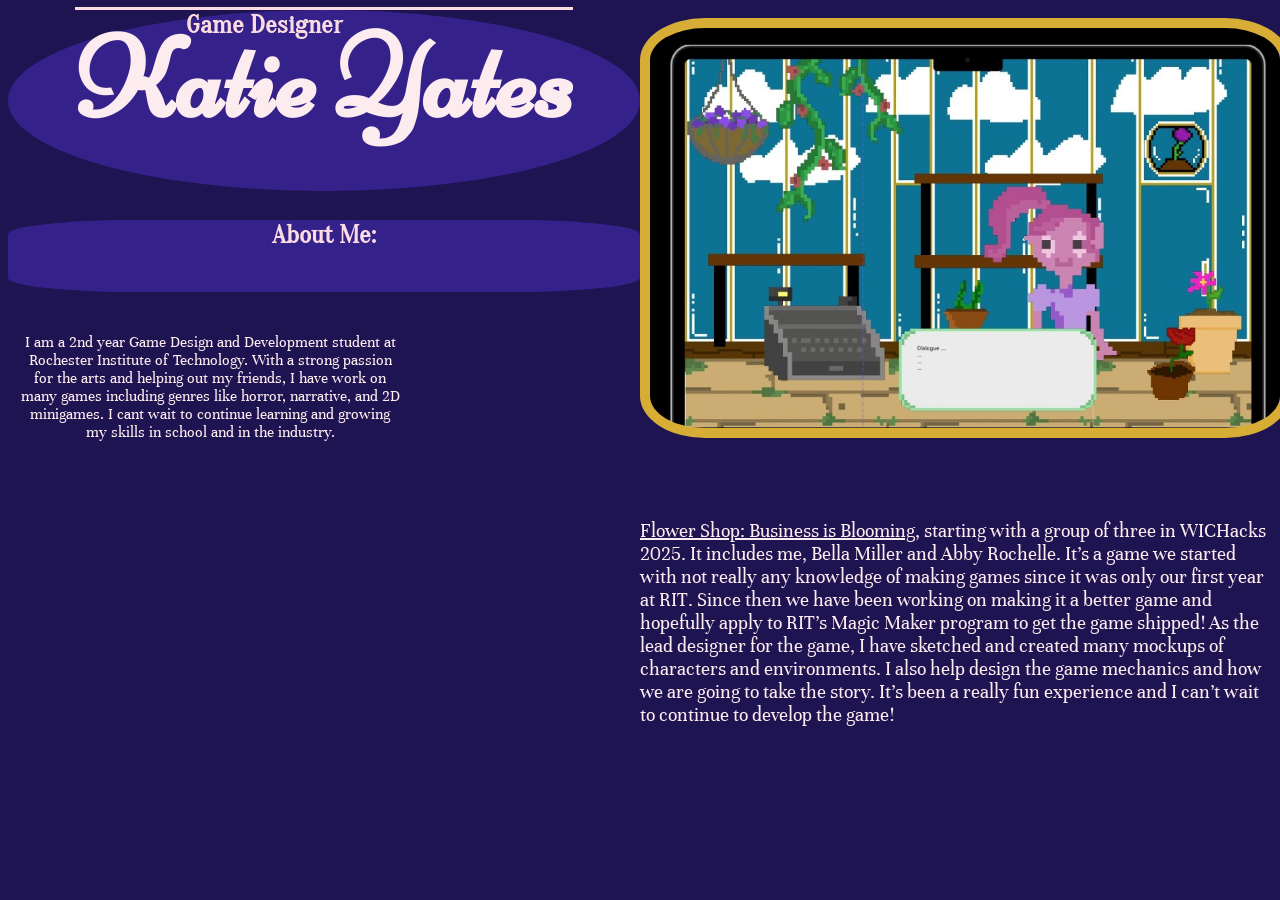
==== index.html @ e9612293 "flower shop and grid" ====
<!DOCTYPE html>
<html lang="en">
<head>
    <meta charset="UTF-8">
    <meta name="viewport" content="width=device-width, initial-scale=1.0">
    <link rel="stylesheet" href="index.css">
    <link rel="preconnect" href="https://fonts.googleapis.com">
    <link rel="preconnect" href="https://fonts.gstatic.com" crossorigin>
    <link href="https://fonts.googleapis.com/css2?family=Niconne&family=Oranienbaum&family=Unna:ital,wght@0,400;0,700;1,400;1,700&display=swap" rel="stylesheet">
    <title>Katie Yates</title>
</head>
<body>
    
    <h1>
     Katie Yates
    </h1>
    <h2>
      Game Designer
    </h2>
    
    <h3>About Me:</h3>
    <p id="aboutMeBox"> I am a 2nd year Game Design and Development student at Rochester
        Institute of Technology. With a strong passion for the arts and helping out my friends, I have
        work on many games including genres like horror, narrative, and 2D minigames. I cant wait to continue learning
        and growing my skills in school and in the industry.
    </p>

    
    <img class="workingOn" src="images/flowershop_photo.jpeg" alt="screenshot of game">
    <p id="FlowerShopText"><a href="">Flower Shop: Business is Blooming</a>, starting with a group of three in WICHacks 2025. It includes me, Bella Miller and Abby Rochelle. It's a game we started with not really any knowledge of making games since it was only our first year at RIT. Since then we have been working on making it a better game and hopefully apply to RIT’s Magic Maker program to get the game shipped! As the lead designer for the game, I have sketched and created many mockups of characters and environments. I also help design the game mechanics and how we are going to take the story. It's been a really fun experience and I can’t wait to continue to develop the game!
</p>

    
    
</body>
</html>
---- index.css ----
.niconne-regular {
  font-family: "Niconne", cursive;
  font-weight: 400;
  font-style: normal;
}
.oranienbaum-regular {
  font-family: "Oranienbaum", serif;
  font-weight: 400;
  font-style: normal;
}
.unna-regular {
  font-family: "Unna", serif;
  font-weight: 400;
  font-style: normal;
}

.unna-bold {
  font-family: "Unna", serif;
  font-weight: 700;
  font-style: normal;
}

.unna-regular-italic {
  font-family: "Unna", serif;
  font-weight: 400;
  font-style: italic;
}

.unna-bold-italic {
  font-family: "Unna", serif;
  font-weight: 700;
  font-style: italic;
}

body{ 
  display: grid;
  grid-template-columns: 50% 50%;
  grid-template-rows: auto auto auto 20%;
  background-color: #1F1452;
    
}
h2{
   color: 
  #f9dbe1;
   font-size: 2vw;
   width: 40%;
   text-align: center;
   margin-top: 2px;
   font-family: Oranienbaum;
   z-index: 0;
   position:absolute;
   
}
h1{
   grid-column-start: 1;
   grid-column-end: 3;
    text-decoration: overline;
    text-decoration-color: #f9dbe1;
    text-decoration-thickness: 3px;
    background-color:#35218a;
    margin-top: 2px;
    margin-bottom: 3px;
    font-size: 9vw;
    width: 50%;
    color: #FDECEF;
    z-index: 0;
    text-align: center;
    border-radius: 50%;
    
    font-family: Niconne;
}
h3{
    font-family: Oranienbaum;
    color: #f9dbe1;
    font-size: 2vw;
    background-color: #35218a;
    border-radius: 20%;
    width: 100%;
    text-align: center;
    
}
#aboutMeBox{
    grid-column-start: 1;
    color:#FDECEF;
    width: 30vw;
    font-family: Unna;
    margin-left: 10px;
    text-align: center;
    
}
.workingOn{
  position: absolute;
  left: 50%;
    height: 400px;
    background-color: #d8ad35;
    padding: 10px;
    border-radius: 10%;
    margin-top: 10px;
    
}

#FlowerShopText{
  grid-row-start: 4;
  grid-column-start: 2;
  font-family: Unna;
  color:#FDECEF;
  font-size: 20px;
}
a{
  color:#FDECEF;
}
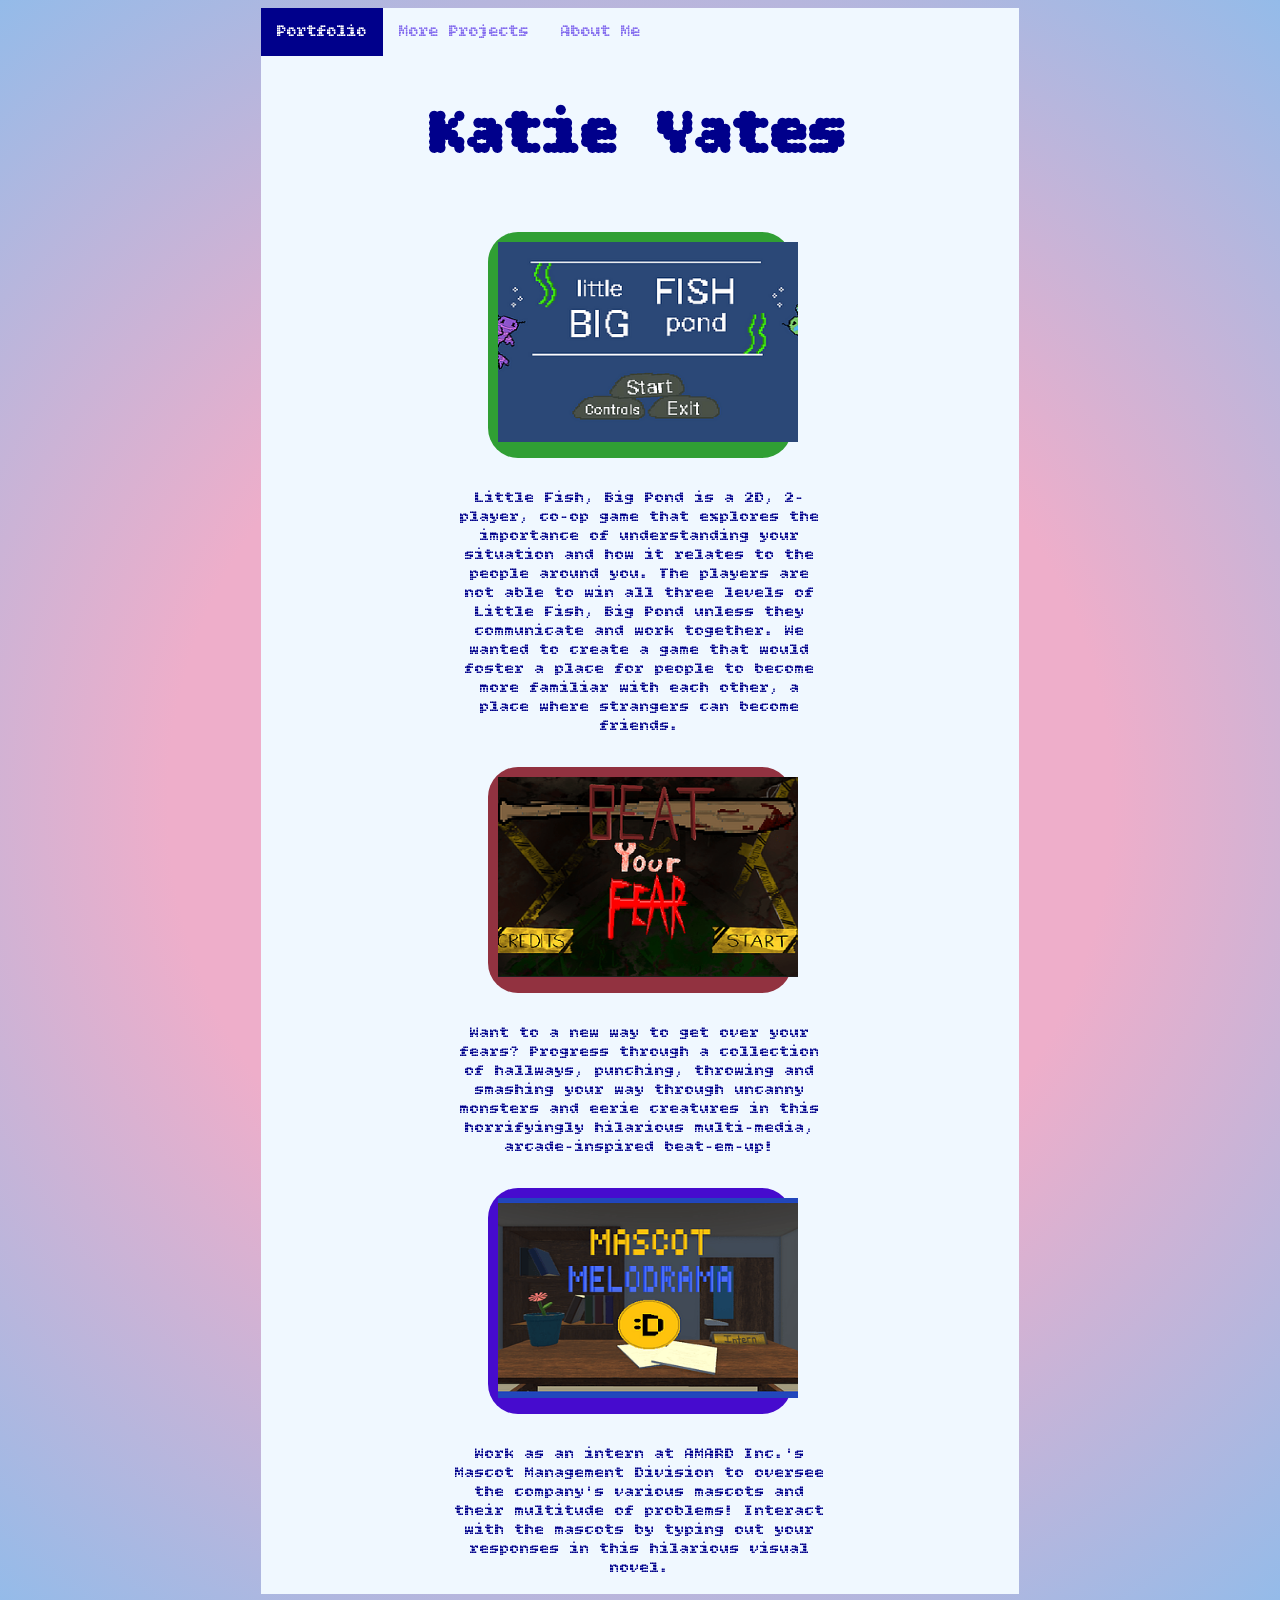
==== commit 9272fe06: "scrapped old one, this one is so in" ====
--- a/index.html
+++ b/index.html
@@ -3,34 +3,47 @@
 <head>
     <meta charset="UTF-8">
     <meta name="viewport" content="width=device-width, initial-scale=1.0">
+    <link rel="preconnect" href="https://fonts.googleapis.com">
+<link rel="preconnect" href="https://fonts.gstatic.com" crossorigin>
+<link href="https://fonts.googleapis.com/css2?family=Bitcount:wght,CRSV,ELSH@100..900,0,49.7&display=swap" rel="stylesheet">
     <link rel="stylesheet" href="index.css">
-    <link rel="preconnect" href="https://fonts.googleapis.com">
-    <link rel="preconnect" href="https://fonts.gstatic.com" crossorigin>
-    <link href="https://fonts.googleapis.com/css2?family=Niconne&family=Oranienbaum&family=Unna:ital,wght@0,400;0,700;1,400;1,700&display=swap" rel="stylesheet">
-    <title>Katie Yates</title>
+    <title>Katie Yates Portfolio</title>
 </head>
 <body>
+
+    <mainGrid>
+    <div class="topnav">
+    <a class="active" href="/index.html">Portfolio</a>
+     <a href="/projects.html">More Projects</a>
+     <a href="/contact.html">About Me</a>
+    </div>
+
+    <h1 id="nameHeader">Katie Yates</h1>
     
-    <h1>
-     Katie Yates
-    </h1>
-    <h2>
-      Game Designer
-    </h2>
-    
-    <h3>About Me:</h3>
-    <p id="aboutMeBox"> I am a 2nd year Game Design and Development student at Rochester
-        Institute of Technology. With a strong passion for the arts and helping out my friends, I have
-        work on many games including genres like horror, narrative, and 2D minigames. I cant wait to continue learning
-        and growing my skills in school and in the industry.
-    </p>
+    <a id="game1" href="link to gamepage"><img src="images/LittlePondLogo.png" 
+        alt="screenshot from fish pixel game" style="width:300px;height:200px;"></a>
 
-    
-    <img class="workingOn" src="images/flowershop_photo.jpeg" alt="screenshot of game">
-    <p id="FlowerShopText"><a href="">Flower Shop: Business is Blooming</a>, starting with a group of three in WICHacks 2025. It includes me, Bella Miller and Abby Rochelle. It's a game we started with not really any knowledge of making games since it was only our first year at RIT. Since then we have been working on making it a better game and hopefully apply to RIT’s Magic Maker program to get the game shipped! As the lead designer for the game, I have sketched and created many mockups of characters and environments. I also help design the game mechanics and how we are going to take the story. It's been a really fun experience and I can’t wait to continue to develop the game!
-</p>
+        <p id="game1Paragraph">Little Fish, Big Pond is a 2D, 2-player, co-op game that explores the 
+            importance of understanding your situation and how it relates to the people around you. 
+            The players are not able to win all three levels of Little Fish, Big Pond unless they communicate 
+            and work together. We wanted to create a game that would foster a place for people to become more 
+            familiar with each other, a place where strangers can become friends.</p>
 
-    
-    
+    <a id="game2" href="link to gamepage"><img src="images/BeatYourFearLogo.png" 
+            alt="screenshot from pixel fighting game" style="width:300px;height:200px;"></a>
+
+        <p id="game2Paragraph">Want to a new way to get over your fears? 
+            Progress through a collection of hallways, punching, throwing and smashing 
+            your way through uncanny monsters and eerie creatures in this horrifyingly 
+            hilarious multi-media, arcade-inspired beat-em-up!</p>
+
+    <a id="game3" href="link to gamepage"><img src="images/MascotMelodramaLogo.png" 
+            alt="screenshot from pixel fighting game" style="width:300px;height:200px;"></a>
+
+        <p id="game3Paragraph">Work as an intern at AMARD Inc.'s Mascot Management Division to 
+            oversee the company's various mascots and their multitude of problems! Interact with 
+            the mascots by typing out your responses in this hilarious visual novel.</p>
+
+    </mainGrid>
 </body>
 </html>
--- a/index.css
+++ b/index.css
@@ -1,111 +1,136 @@
-.niconne-regular {
-  font-family: "Niconne", cursive;
-  font-weight: 400;
+
+
+.bitcount-pixel {
+  font-family: "Bitcount", system-ui;
+  font-optical-sizing: auto;
+  font-weight: 100;
   font-style: normal;
-}
-.oranienbaum-regular {
-  font-family: "Oranienbaum", serif;
-  font-weight: 400;
-  font-style: normal;
-}
-.unna-regular {
-  font-family: "Unna", serif;
-  font-weight: 400;
-  font-style: normal;
+  font-variation-settings:
+    "slnt" 0,
+    "CRSV" 0,
+    "ELSH" 49.7,
+    "ELXP" 0;
 }
 
-.unna-bold {
-  font-family: "Unna", serif;
-  font-weight: 700;
-  font-style: normal;
+mainGrid{
+    
+    display: grid;
+    grid-template-areas: "nav"
+                        "header"
+                        "personalParagraph"
+                        "game1"
+                        "game1description"
+                        "game2"
+                        "game2description"
+                        "game3"
+                        "game3description";
+    margin-left: 20%;
+    margin-right:20%;
+    color:darkblue;
+    background-color: aliceblue;
+    position: relative;
+    text-align: center;
+    font-family: "Bitcount";
 }
-
-.unna-regular-italic {
-  font-family: "Unna", serif;
-  font-weight: 400;
-  font-style: italic;
-}
-
-.unna-bold-italic {
-  font-family: "Unna", serif;
-  font-weight: 700;
-  font-style: italic;
-}
-
-body{ 
-  display: grid;
-  grid-template-columns: 50% 50%;
-  grid-template-rows: auto auto auto 20%;
-  background-color: #1F1452;
-    
-}
-h2{
-   color: 
-  #f9dbe1;
-   font-size: 2vw;
-   width: 40%;
-   text-align: center;
-   margin-top: 2px;
-   font-family: Oranienbaum;
-   z-index: 0;
-   position:absolute;
-   
-}
-h1{
-   grid-column-start: 1;
-   grid-column-end: 3;
-    text-decoration: overline;
-    text-decoration-color: #f9dbe1;
-    text-decoration-thickness: 3px;
-    background-color:#35218a;
-    margin-top: 2px;
-    margin-bottom: 3px;
-    font-size: 9vw;
-    width: 50%;
-    color: #FDECEF;
-    z-index: 0;
-    text-align: center;
-    border-radius: 50%;
-    
-    font-family: Niconne;
-}
-h3{
-    font-family: Oranienbaum;
-    color: #f9dbe1;
-    font-size: 2vw;
-    background-color: #35218a;
-    border-radius: 20%;
-    width: 100%;
-    text-align: center;
-    
-}
-#aboutMeBox{
-    grid-column-start: 1;
-    color:#FDECEF;
-    width: 30vw;
-    font-family: Unna;
-    margin-left: 10px;
-    text-align: center;
-    
-}
-.workingOn{
-  position: absolute;
-  left: 50%;
-    height: 400px;
-    background-color: #d8ad35;
-    padding: 10px;
-    border-radius: 10%;
-    margin-top: 10px;
+.topnav{
+    grid-area: nav;
     
 }
 
-#FlowerShopText{
-  grid-row-start: 4;
-  grid-column-start: 2;
-  font-family: Unna;
-  color:#FDECEF;
-  font-size: 20px;
+.topnav a {
+  float: left;
+  color: #836bee;
+  text-align: center;
+  padding: 14px 16px;
+  text-decoration: none;
+  font-size: 17px;
 }
-a{
-  color:#FDECEF;
+
+/* Change the color of links on hover */
+.topnav a:hover {
+  background-color: #ddd;
+  color: black;
+}
+
+/* Add a color to the active/current link */
+.topnav a.active {
+  background-color: darkblue;
+  color: white;
+}
+
+body{
+    background: #EEAECA;
+background: radial-gradient(circle,rgba(238, 174, 202, 1) 46%, rgba(148, 187, 233, 1) 100%);
+}
+#nameHeader{
+    font-size: 7vh;
+    grid-area: header;
+}
+#personalParagraph{
+    grid-area: personalParagraph;
+    margin-left: 10%;
+    margin-right: 10%;
+}
+#game1{
+    grid-area: game1;
+    background-color: rgb(48, 159, 52);
+    margin-left: 30%;
+    margin-right: 30%;
+    margin-top: 2%;
+    margin-bottom: 2%;
+    padding: 10px;
+    border-radius: 30px;
+    
+}
+#game1:hover{
+    background-color: rgb(61, 203, 66);
+}
+
+#game1Paragraph{
+    grid-area: game1description;
+    margin-left: 25%;
+    margin-right: 25%;
+}
+#game2{
+    grid-area: game2;
+    background-color: rgb(146, 50, 64);
+    margin-left: 30%;
+    margin-right: 30%;
+    margin-top: 2%;
+    margin-bottom: 2%;
+    padding: 10px;
+    border-radius: 30px;
+    
+}
+
+#game2:hover{
+    background-color: rgb(196, 67, 87);
+}
+
+#game2Paragraph{
+    grid-area: game2description;
+    margin-left: 25%;
+    margin-right: 25%;
+}
+
+#game3{
+    grid-area: game3;
+    background-color: rgb(70, 11, 206);
+    margin-left: 30%;
+    margin-right: 30%;
+    margin-top: 2%;
+    margin-bottom: 2%;
+    padding: 10px;
+    border-radius: 30px;
+    
+}
+
+#game3:hover{
+    background-color: rgb(87, 15, 255);
+}
+
+#game3Paragraph{
+    grid-area: game3description;
+    margin-left: 25%;
+    margin-right: 25%;
 }
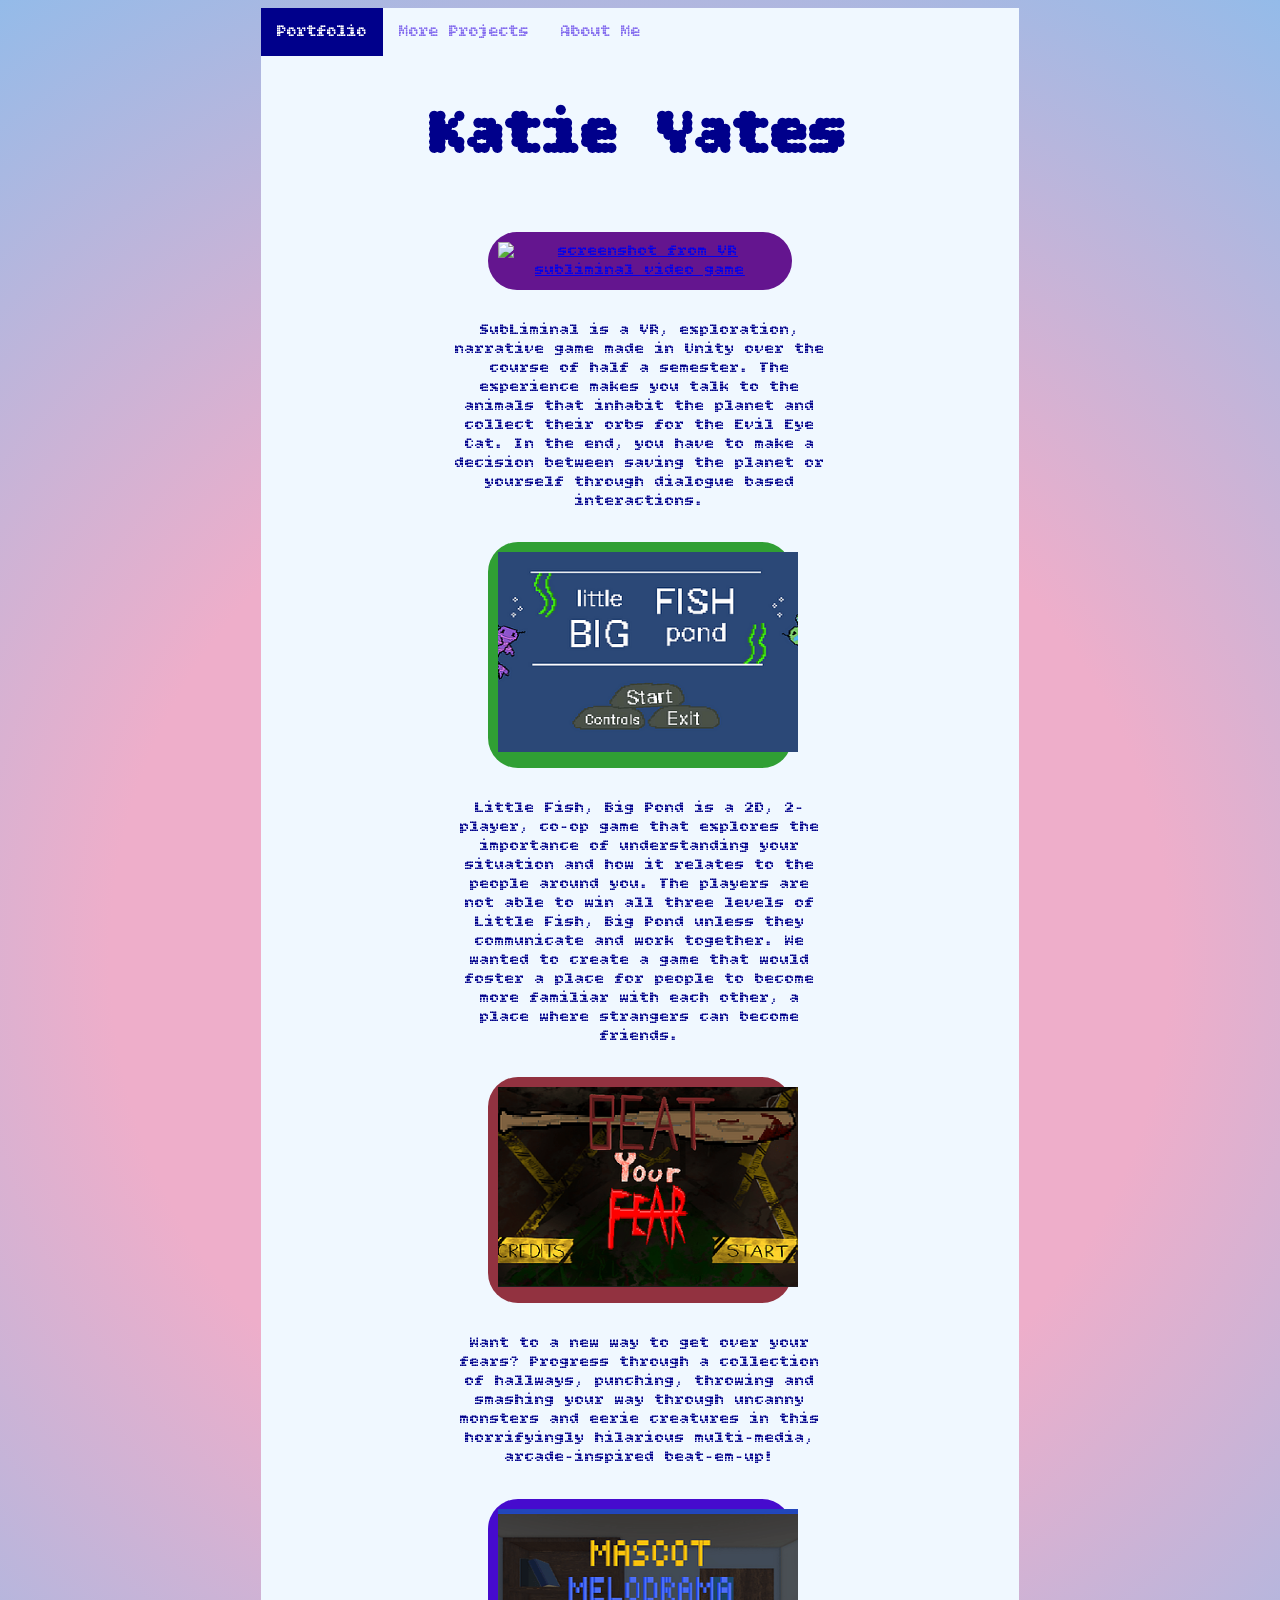
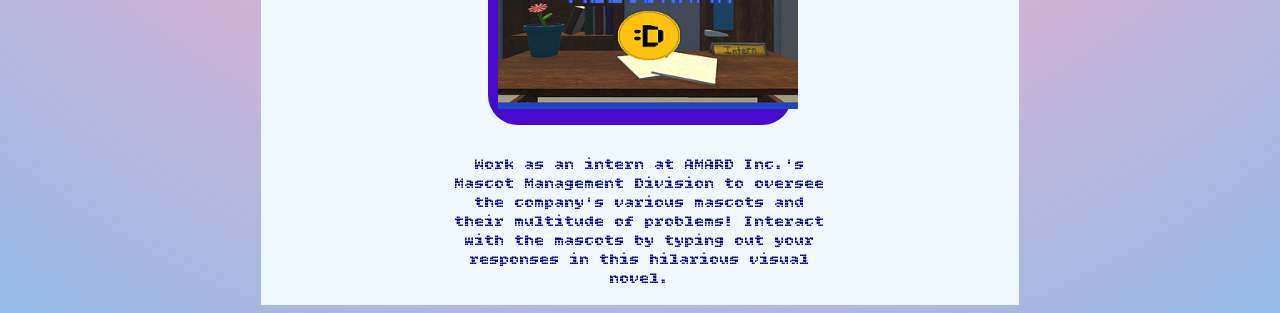
==== commit 25937c5e: "added subliminal" ====
--- a/index.html
+++ b/index.html
@@ -13,14 +13,21 @@
 
     <mainGrid>
     <div class="topnav">
-    <a class="active" href="/index.html">Portfolio</a>
-     <a href="/projects.html">More Projects</a>
-     <a href="/contact.html">About Me</a>
+    <a class="active" href="index.html">Portfolio</a>
+     <a href="projects.html">More Projects</a>
+     <a href="contact.html">About Me</a>
     </div>
 
     <h1 id="nameHeader">Katie Yates</h1>
-    
-    <a id="game1" href="link to gamepage"><img src="images/LittlePondLogo.png" 
+    <a id="game0" href="Game0.html"><img src="images/SubliminalLogo (1).png" 
+        alt="screenshot from VR subliminal video game" style="width:300px;height:200px;"></a>
+
+        <p id="game0Paragraph">SubLiminal is a VR, exploration, narrative game made in Unity over the course of half a semester.
+            The experience makes you talk to the animals that inhabit the planet and collect their orbs for the Evil Eye Cat. 
+        In the end, you have to make a decision between saving the planet or yourself through dialogue based interactions.
+ </p>
+
+    <a id="game1" href="Game1.html"><img src="images/LittlePondLogo.png" 
         alt="screenshot from fish pixel game" style="width:300px;height:200px;"></a>
 
         <p id="game1Paragraph">Little Fish, Big Pond is a 2D, 2-player, co-op game that explores the 
@@ -29,7 +36,7 @@
             and work together. We wanted to create a game that would foster a place for people to become more 
             familiar with each other, a place where strangers can become friends.</p>
 
-    <a id="game2" href="link to gamepage"><img src="images/BeatYourFearLogo.png" 
+    <a id="game2" href="Game2.html"><img src="images/BeatYourFearLogo.png" 
             alt="screenshot from pixel fighting game" style="width:300px;height:200px;"></a>
 
         <p id="game2Paragraph">Want to a new way to get over your fears? 
@@ -46,4 +53,4 @@
 
     </mainGrid>
 </body>
-</html>+</html>
--- a/index.css
+++ b/index.css
@@ -17,7 +17,8 @@
     display: grid;
     grid-template-areas: "nav"
                         "header"
-                        "personalParagraph"
+                        "game0"
+                        "game0description"
                         "game1"
                         "game1description"
                         "game2"
@@ -32,9 +33,124 @@
     text-align: center;
     font-family: "Bitcount";
 }
+Game1Grid{
+    
+    display: grid;
+    grid-template-areas: "nav"
+                        "header"
+                        "gamedescription"
+                        "gamePhoto1"
+                        "gamePhoto2"
+                        "gamePhoto3"
+                        "gamePhoto4"
+                        "gamePhoto5"
+                        ;
+    margin-left: 20%;
+    margin-right:20%;
+    color:darkblue;
+    background-color: aliceblue;
+    position: relative;
+    text-align: center;
+    font-family: "Bitcount";
+}
+#Game1heading{
+    grid-area: header;
+}
+#game1Description{
+    grid-area: gamedescription;
+}
+#game1Photo1{
+    grid-area: gamePhoto1;
+    background-color: rgb(48, 159, 52);
+    margin-left: 30%;
+    margin-right:30%;
+    margin-top: 10px;
+    margin-bottom: 10px;
+    padding: 8px;
+    border-radius: 60px;
+}
+#game1Photo2{
+    grid-area: gamePhoto2;
+    background-color: rgb(48, 159, 52);
+    margin-left: 30%;
+    margin-right:30%;
+    margin-top: 10px;
+    margin-bottom: 10px;
+    padding: 8px;
+    border-radius: 60px;
+}
+#game1Photo3{
+    grid-area: gamePhoto3;
+    background-color: rgb(48, 159, 52);
+    margin-left: 30%;
+    margin-right:30%;
+    margin-top: 10px;
+    margin-bottom: 10px;
+    padding: 8px;
+    border-radius: 60px;
+}
+#game1Photo4{
+    grid-area: gamePhoto4;
+    background-color: rgb(48, 159, 52);
+    margin-left: 30%;
+    margin-right:30%;
+    margin-top: 10px;
+    margin-bottom: 10px;
+    padding: 8px;
+    border-radius: 60px;
+}
+#game1Photo5{
+    grid-area: gamePhoto5;
+    background-color: rgb(48, 159, 52);
+    margin-left: 30%;
+    margin-right:30%;
+    margin-top: 10px;
+    margin-bottom: 10px;
+    padding: 8px;
+    border-radius: 60px;
+}
+#game2Photo1{
+    grid-area: gamePhoto1;
+    background-color: rgb(146, 50, 64);
+    margin-left: 30%;
+    margin-right:30%;
+    margin-top: 10px;
+    margin-bottom: 10px;
+    padding: 8px;
+    border-radius: 60px;
+}
+#game2Photo2{
+    grid-area: gamePhoto2;
+    background-color: rgb(146, 50, 64);
+    margin-left: 30%;
+    margin-right:30%;
+    margin-top: 10px;
+    margin-bottom: 10px;
+    padding: 8px;
+    border-radius: 60px;
+}
+#game2Photo3{
+    grid-area: gamePhoto3;
+    background-color: rgb(146, 50, 64);
+    margin-left: 30%;
+    margin-right:30%;
+    margin-top: 10px;
+    margin-bottom: 10px;
+    padding: 8px;
+    border-radius: 60px;
+}
+#game2Photo4{
+    grid-area: gamePhoto4;
+    background-color: rgb(146, 50, 64);
+    margin-left: 30%;
+    margin-right:30%;
+    margin-top: 10px;
+    margin-bottom: 10px;
+    padding: 8px;
+    border-radius: 60px;
+}
 .topnav{
     grid-area: nav;
-    
 }
 
 .topnav a {
@@ -71,6 +187,26 @@
     margin-left: 10%;
     margin-right: 10%;
 }
+#game0{
+    grid-area: game0;
+    background-color: rgb(100, 21, 143);
+    margin-left: 30%;
+    margin-right: 30%;
+    margin-top: 2%;
+    margin-bottom: 2%;
+    padding: 10px;
+    border-radius: 30px;
+    
+}
+#game0:hover{
+    background-color: rgb(155, 31, 222);
+}
+
+#game0Paragraph{
+    grid-area: game0description;
+    margin-left: 25%;
+    margin-right: 25%;
+}
 #game1{
     grid-area: game1;
     background-color: rgb(48, 159, 52);
@@ -133,4 +269,4 @@
     grid-area: game3description;
     margin-left: 25%;
     margin-right: 25%;
-}+}
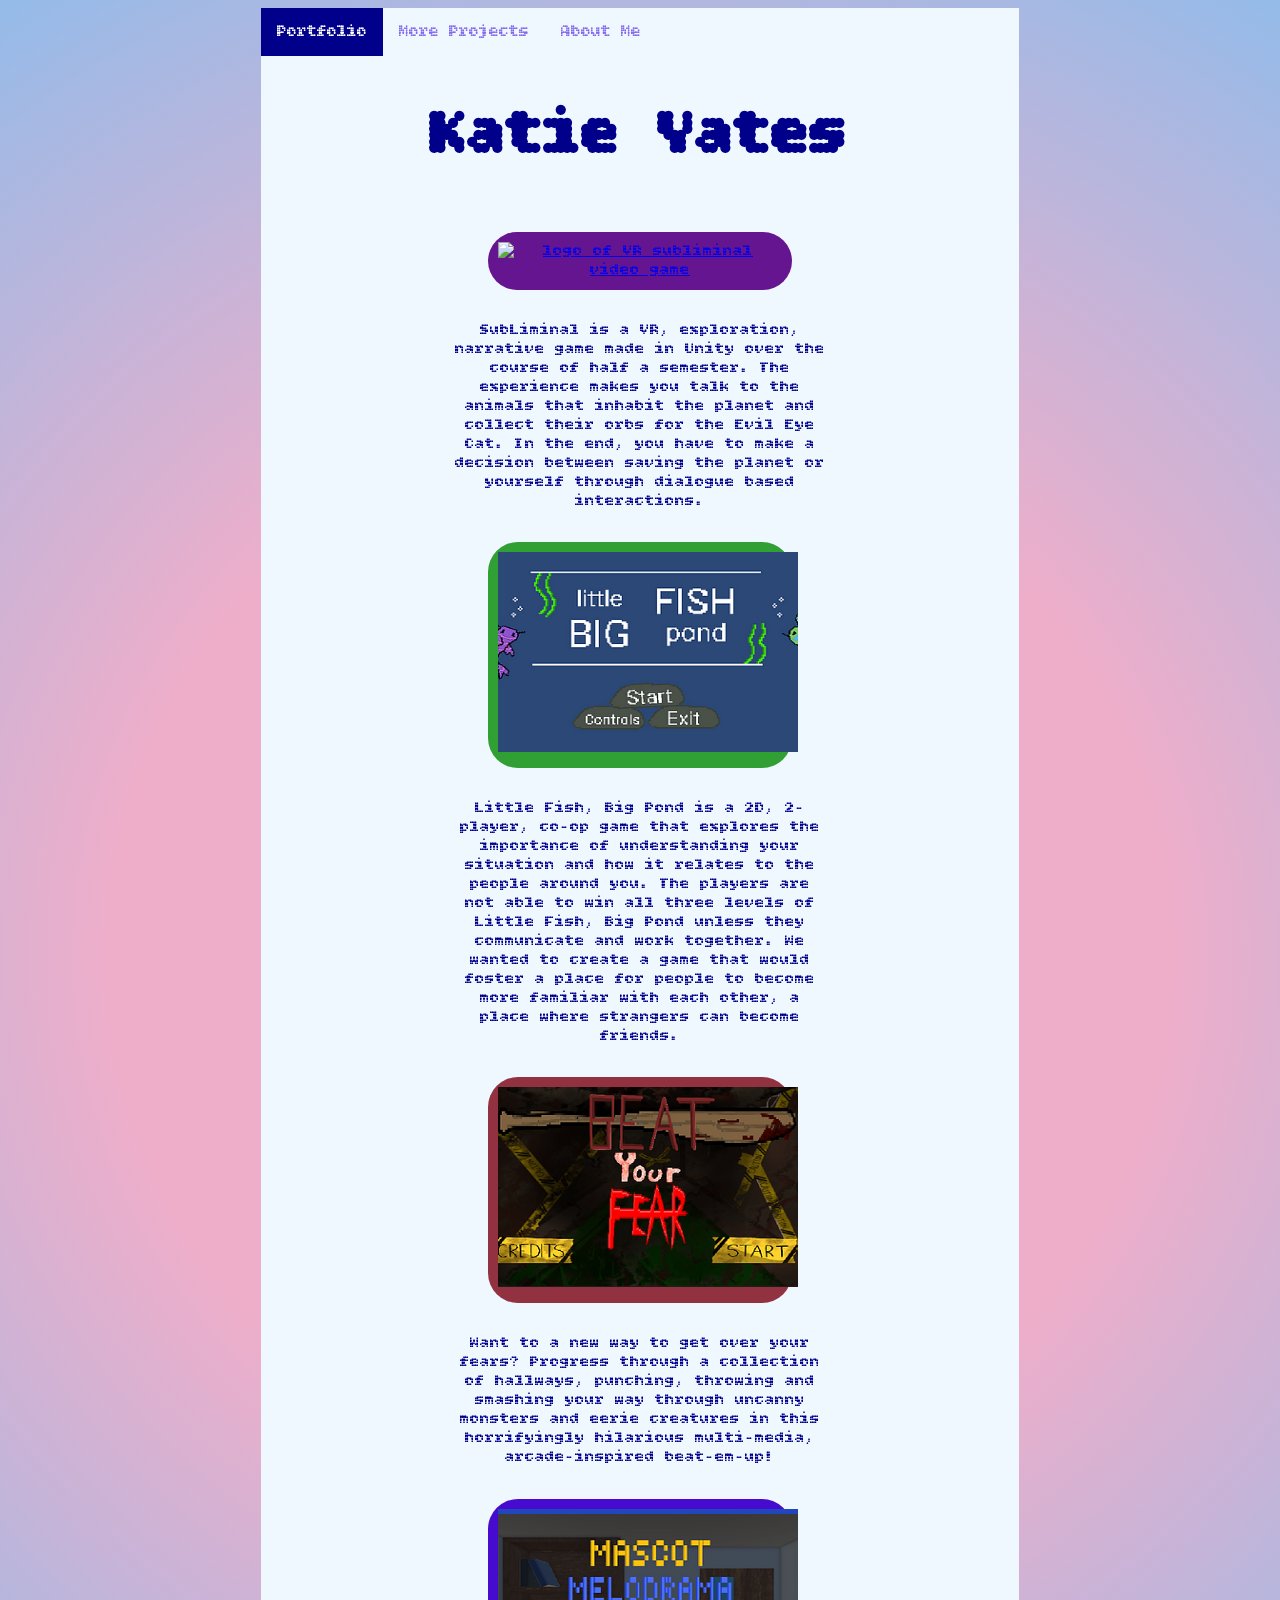
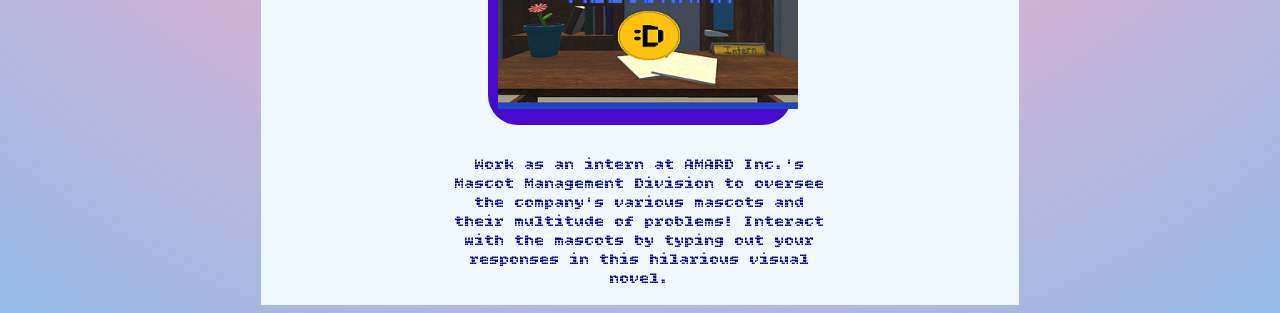
==== commit ec9ab478: "finalized the main games and connect page" ====
--- a/index.html
+++ b/index.html
@@ -20,15 +20,15 @@
 
     <h1 id="nameHeader">Katie Yates</h1>
     <a id="game0" href="Game0.html"><img src="images/SubliminalLogo (1).png" 
-        alt="screenshot from VR subliminal video game" style="width:300px;height:200px;"></a>
+        alt="logo of VR subliminal video game" style="width:300px;height:200px;"></a>
 
         <p id="game0Paragraph">SubLiminal is a VR, exploration, narrative game made in Unity over the course of half a semester.
             The experience makes you talk to the animals that inhabit the planet and collect their orbs for the Evil Eye Cat. 
         In the end, you have to make a decision between saving the planet or yourself through dialogue based interactions.
- </p>
+        </p>
 
     <a id="game1" href="Game1.html"><img src="images/LittlePondLogo.png" 
-        alt="screenshot from fish pixel game" style="width:300px;height:200px;"></a>
+        alt="logo of fish pixel game" style="width:300px;height:200px;"></a>
 
         <p id="game1Paragraph">Little Fish, Big Pond is a 2D, 2-player, co-op game that explores the 
             importance of understanding your situation and how it relates to the people around you. 
@@ -37,15 +37,15 @@
             familiar with each other, a place where strangers can become friends.</p>
 
     <a id="game2" href="Game2.html"><img src="images/BeatYourFearLogo.png" 
-            alt="screenshot from pixel fighting game" style="width:300px;height:200px;"></a>
+            alt="logo of pixel fighting game" style="width:300px;height:200px;"></a>
 
         <p id="game2Paragraph">Want to a new way to get over your fears? 
             Progress through a collection of hallways, punching, throwing and smashing 
             your way through uncanny monsters and eerie creatures in this horrifyingly 
             hilarious multi-media, arcade-inspired beat-em-up!</p>
 
-    <a id="game3" href="link to gamepage"><img src="images/MascotMelodramaLogo.png" 
-            alt="screenshot from pixel fighting game" style="width:300px;height:200px;"></a>
+    <a id="game3" href="Game3.html"><img src="images/MascotMelodramaLogo.png" 
+            alt="logo of text game" style="width:300px;height:200px;"></a>
 
         <p id="game3Paragraph">Work as an intern at AMARD Inc.'s Mascot Management Division to 
             oversee the company's various mascots and their multitude of problems! Interact with 
--- a/index.css
+++ b/index.css
@@ -33,7 +33,7 @@
     text-align: center;
     font-family: "Bitcount";
 }
-Game1Grid{
+GameGrid{
     
     display: grid;
     grid-template-areas: "nav"
@@ -53,12 +53,94 @@
     text-align: center;
     font-family: "Bitcount";
 }
+contactGrid{
+    
+    display: grid;
+    grid-template-areas: "nav"
+                        "aboutMeTitle"
+                        "personalParagraph"
+                        "connectWithMe"
+                        "linkedinPage"
+                        ;
+    margin-left: 20%;
+    margin-right:20%;
+    color:darkblue;
+    background-color: aliceblue;
+    position: relative;
+    text-align: center;
+    font-family: "Bitcount";
+}
+#contactHeader{
+    grid-area: aboutMeTitle;
+}
+#personalParagraph{
+    grid-area: personalParagraph;
+    margin-left: 10%;
+    margin-right: 10%;
+}
+#connectHeader{
+    grid-area: connectWithMe;
+}
+#linkedinLogo{
+    grid-area: linkedinPage;
+}
 #Game1heading{
     grid-area: header;
 }
 #game1Description{
     grid-area: gamedescription;
 }
+
+#game0Photo1{
+    grid-area: gamePhoto1;
+    background-color: #b7688d;
+    margin-left: 30%;
+    margin-right:30%;
+    margin-top: 10px;
+    margin-bottom: 10px;
+    padding: 8px;
+    border-radius: 60px;
+}
+#game0Photo2{
+    grid-area: gamePhoto2;
+    background-color: #b7688d;
+    margin-left: 30%;
+    margin-right:30%;
+    margin-top: 10px;
+    margin-bottom: 10px;
+    padding: 8px;
+    border-radius: 60px;
+}
+#game0Photo3{
+    grid-area: gamePhoto3;
+    background-color: #b7688d;
+    margin-left: 30%;
+    margin-right:30%;
+    margin-top: 10px;
+    margin-bottom: 10px;
+    padding: 8px;
+    border-radius: 60px;
+}
+#game0Photo4{
+    grid-area: gamePhoto4;
+    background-color: #b7688d;
+    margin-left: 30%;
+    margin-right:30%;
+    margin-top: 10px;
+    margin-bottom: 10px;
+    padding: 8px;
+    border-radius: 60px;
+}
+#game0Photo5{
+    grid-area: gamePhoto5;
+    background-color: #b7688d;
+    margin-left: 30%;
+    margin-right:30%;
+    margin-top: 10px;
+    margin-bottom: 10px;
+    padding: 8px;
+    border-radius: 60px;
+}
 #game1Photo1{
     grid-area: gamePhoto1;
     background-color: rgb(48, 159, 52);
@@ -111,13 +193,15 @@
 }
 #game2Photo1{
     grid-area: gamePhoto1;
+    width: 50%;
+    margin: 0 auto;
     background-color: rgb(146, 50, 64);
-    margin-left: 30%;
-    margin-right:30%;
-    margin-top: 10px;
-    margin-bottom: 10px;
-    padding: 8px;
-    border-radius: 60px;
+    padding: 30px;
+    border-radius: 60px;
+    iframe{
+        width: 100%;
+        margin: 0 auto;
+    }
 }
 #game2Photo2{
     grid-area: gamePhoto2;
@@ -142,6 +226,56 @@
 #game2Photo4{
     grid-area: gamePhoto4;
     background-color: rgb(146, 50, 64);
+    margin-left: 30%;
+    margin-right:30%;
+    margin-top: 10px;
+    margin-bottom: 10px;
+    padding: 8px;
+    border-radius: 60px;
+}
+#game3Photo1{
+    grid-area: gamePhoto1;
+    background-color: rgb(70, 11, 206);
+    margin-left: 30%;
+    margin-right:30%;
+    margin-top: 10px;
+    margin-bottom: 10px;
+    padding: 8px;
+    border-radius: 60px;
+}
+#game3Photo2{
+    grid-area: gamePhoto2;
+    background-color: rgb(70, 11, 206);
+    margin-left: 30%;
+    margin-right:30%;
+    margin-top: 10px;
+    margin-bottom: 10px;
+    padding: 8px;
+    border-radius: 60px;
+}
+#game3Photo3{
+    grid-area: gamePhoto3;
+    background-color: rgb(70, 11, 206);
+    margin-left: 30%;
+    margin-right:30%;
+    margin-top: 10px;
+    margin-bottom: 10px;
+    padding: 8px;
+    border-radius: 60px;
+}
+#game3Photo4{
+    grid-area: gamePhoto4;
+    background-color: rgb(70, 11, 206);
+    margin-left: 30%;
+    margin-right:30%;
+    margin-top: 10px;
+    margin-bottom: 10px;
+    padding: 8px;
+    border-radius: 60px;
+}
+#game3Photo5{
+    grid-area: gamePhoto5;
+    background-color: rgb(70, 11, 206);
     margin-left: 30%;
     margin-right:30%;
     margin-top: 10px;
@@ -182,11 +316,6 @@
     font-size: 7vh;
     grid-area: header;
 }
-#personalParagraph{
-    grid-area: personalParagraph;
-    margin-left: 10%;
-    margin-right: 10%;
-}
 #game0{
     grid-area: game0;
     background-color: rgb(100, 21, 143);
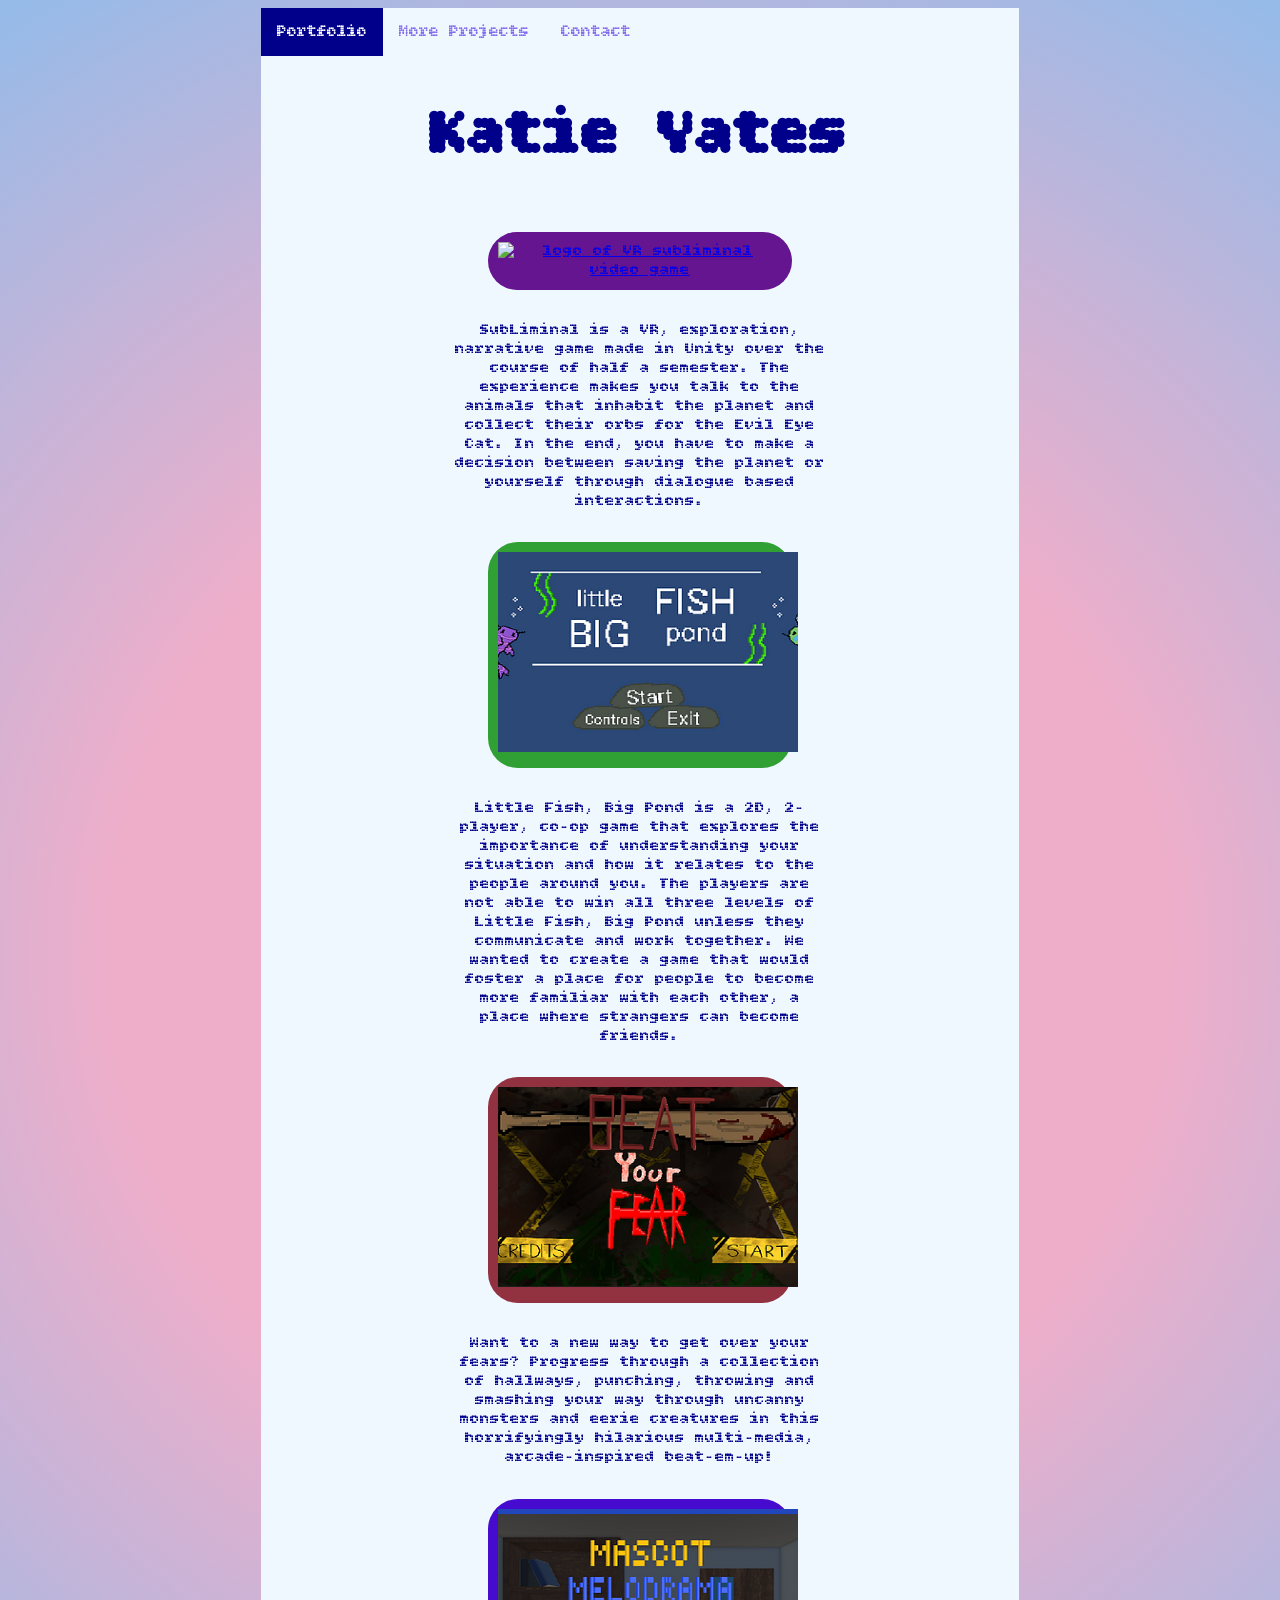
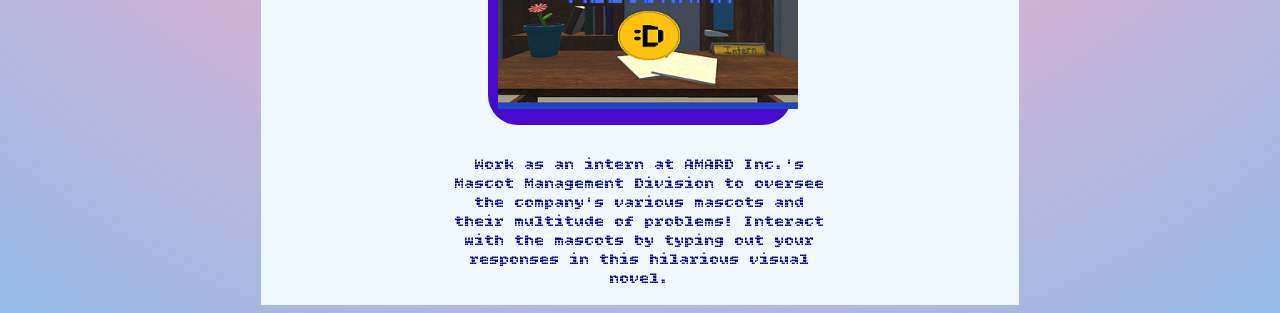
==== commit cd1f9b9a: "fixed contact title" ====
--- a/index.html
+++ b/index.html
@@ -15,7 +15,7 @@
     <div class="topnav">
     <a class="active" href="index.html">Portfolio</a>
      <a href="projects.html">More Projects</a>
-     <a href="contact.html">About Me</a>
+     <a href="contact.html">Contact</a>
     </div>
 
     <h1 id="nameHeader">Katie Yates</h1>
